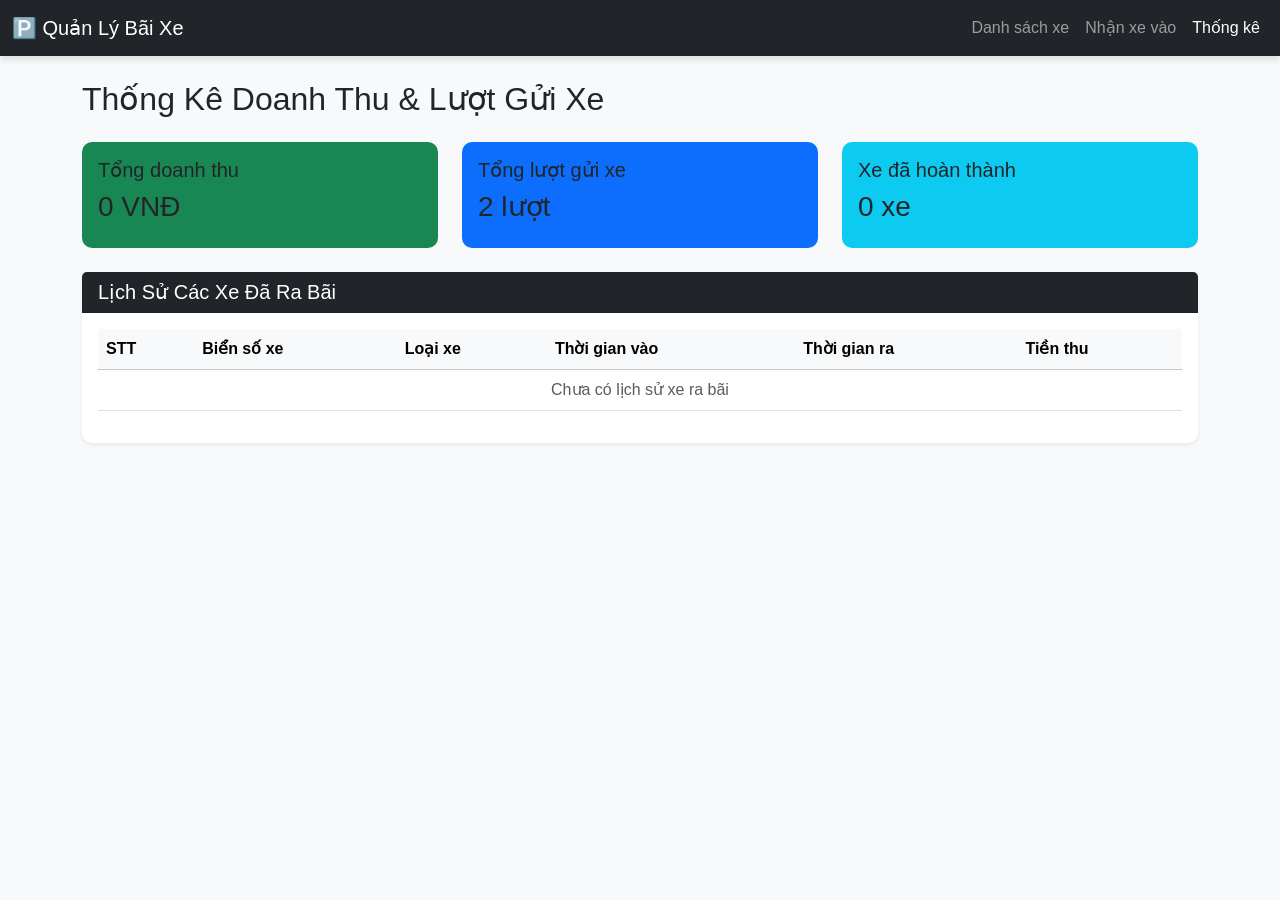
==== thong-ke.html @ 3b2458c9 "Add files via upload" ====
<!DOCTYPE html>
<html lang="vi">
<head>
    <meta charset="UTF-8">
    <meta name="viewport" content="width=device-width, initial-scale=1.0">
    <title>Thống Kê Doanh Thu - Quản Lý Bãi Xe</title>
    <link href="https://cdn.jsdelivr.net/npm/bootstrap@5.3.0/dist/css/bootstrap.min.css" rel="stylesheet">
    <link rel="stylesheet" href="style.css">
</head>
<body>

    <nav class="navbar navbar-expand-lg navbar-dark bg-dark">
        <div class="container-fluid">
            <a class="navbar-brand" href="index.html">🅿️ Quản Lý Bãi Xe</a>
            <div class="collapse navbar-collapse">
                <ul class="navbar-nav ms-auto">
                    <li class="nav-item"><a class="nav-link" href="index.html">Danh sách xe</a></li>
                    <li class="nav-item"><a class="nav-link" href="xe-vao.html">Nhận xe vào</a></li>
                    <li class="nav-item"><a class="nav-link active" href="thong-ke.html">Thống kê</a></li>
                </ul>
            </div>
        </div>
    </nav>

    <div class="container mt-4">
        <h2 class="mb-4">Thống Kê Doanh Thu & Lượt Gửi Xe</h2>

        <div class="row text-white mb-4">
            <div class="col-md-4">
                <div class="card bg-success p-3">
                    <h5>Tổng doanh thu</h5>
                    <h3 id="stat-revenue">0 VNĐ</h3>
                </div>
            </div>
            <div class="col-md-4">
                <div class="card bg-primary p-3">
                    <h5>Tổng lượt gửi xe</h5>
                    <h3 id="stat-turns">0 lượt</h3>
                </div>
            </div>
            <div class="col-md-4">
                <div class="card bg-info p-3">
                    <h5>Xe đã hoàn thành</h5>
                    <h3 id="stat-completed">0 xe</h3>
                </div>
            </div>
        </div>

        <div class="card shadow-sm">
            <div class="card-header bg-dark text-white">
                <h5 class="mb-0">Lịch Sử Các Xe Đã Ra Bãi</h5>
            </div>
            <div class="card-body">
                <table class="table table-hover align-middle">
                    <thead class="table-light">
                        <tr>
                            <th>STT</th>
                            <th>Biển số xe</th>
                            <th>Loại xe</th>
                            <th>Thời gian vào</th>
                            <th>Thời gian ra</th>
                            <th>Tiền thu</th>
                        </tr>
                    </thead>
                    <tbody id="table-history">
                        <!-- JS Render -->
                    </tbody>
                </table>
            </div>
        </div>
    </div>

    <script src="https://cdn.jsdelivr.net/npm/bootstrap@5.3.0/dist/js/bootstrap.bundle.min.js"></script>
    <script src="script.js"></script>
</body>
</html>
---- style.css ----
body {
    background-color: #f8f9fa;
    font-family: 'Segoe UI', Tahoma, Geneva, Verdana, sans-serif;
}

.card {
    border: none;
    border-radius: 10px;
}

.navbar {
    box-shadow: 0 4px 6px rgba(0,0,0,0.1);
}
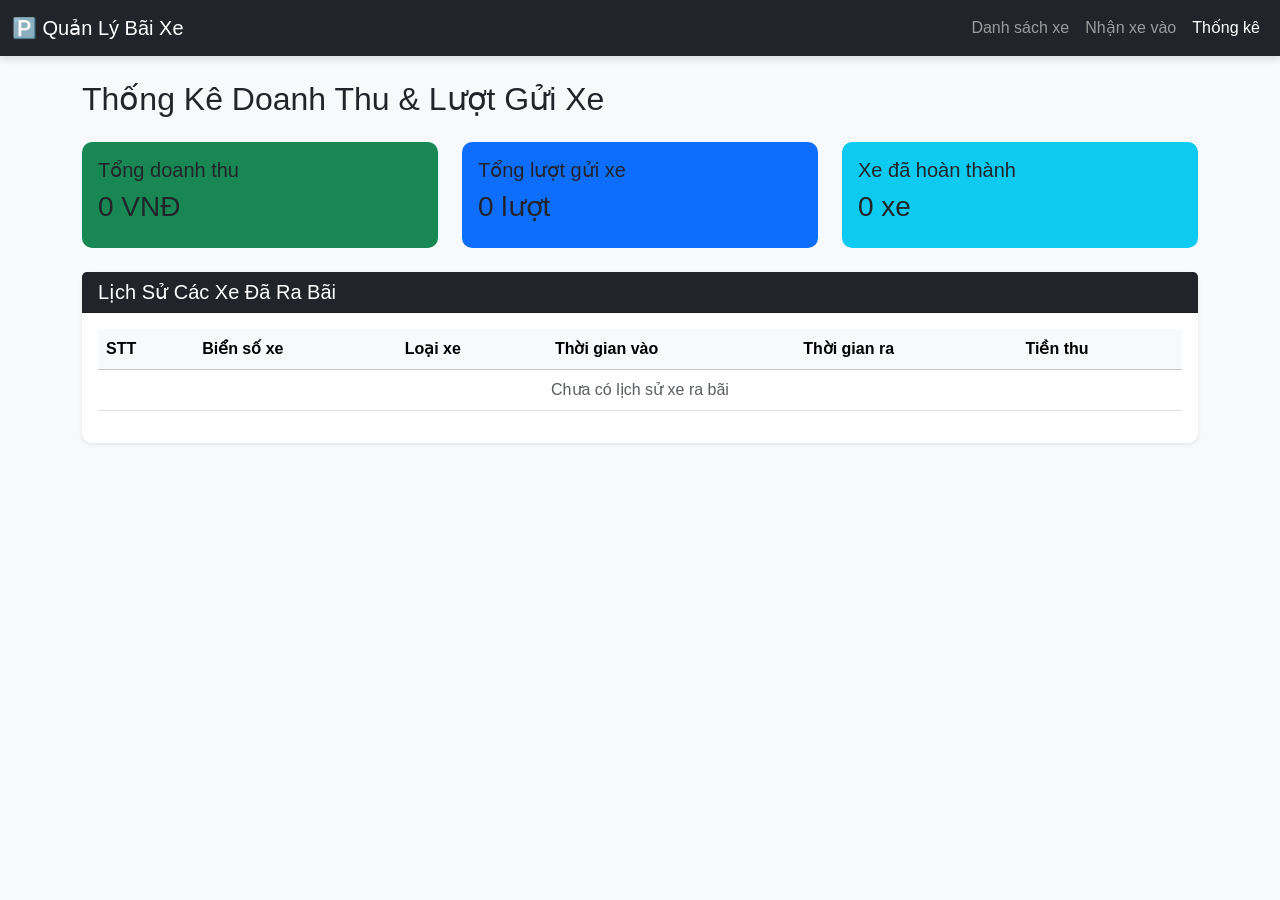
==== commit 7ffdd759: "Update thong-ke.html" ====
--- a/thong-ke.html
+++ b/thong-ke.html
@@ -63,7 +63,6 @@
                         </tr>
                     </thead>
                     <tbody id="table-history">
-                        <!-- JS Render -->
                     </tbody>
                 </table>
             </div>
@@ -73,4 +72,4 @@
     <script src="https://cdn.jsdelivr.net/npm/bootstrap@5.3.0/dist/js/bootstrap.bundle.min.js"></script>
     <script src="script.js"></script>
 </body>
-</html>+</html>
